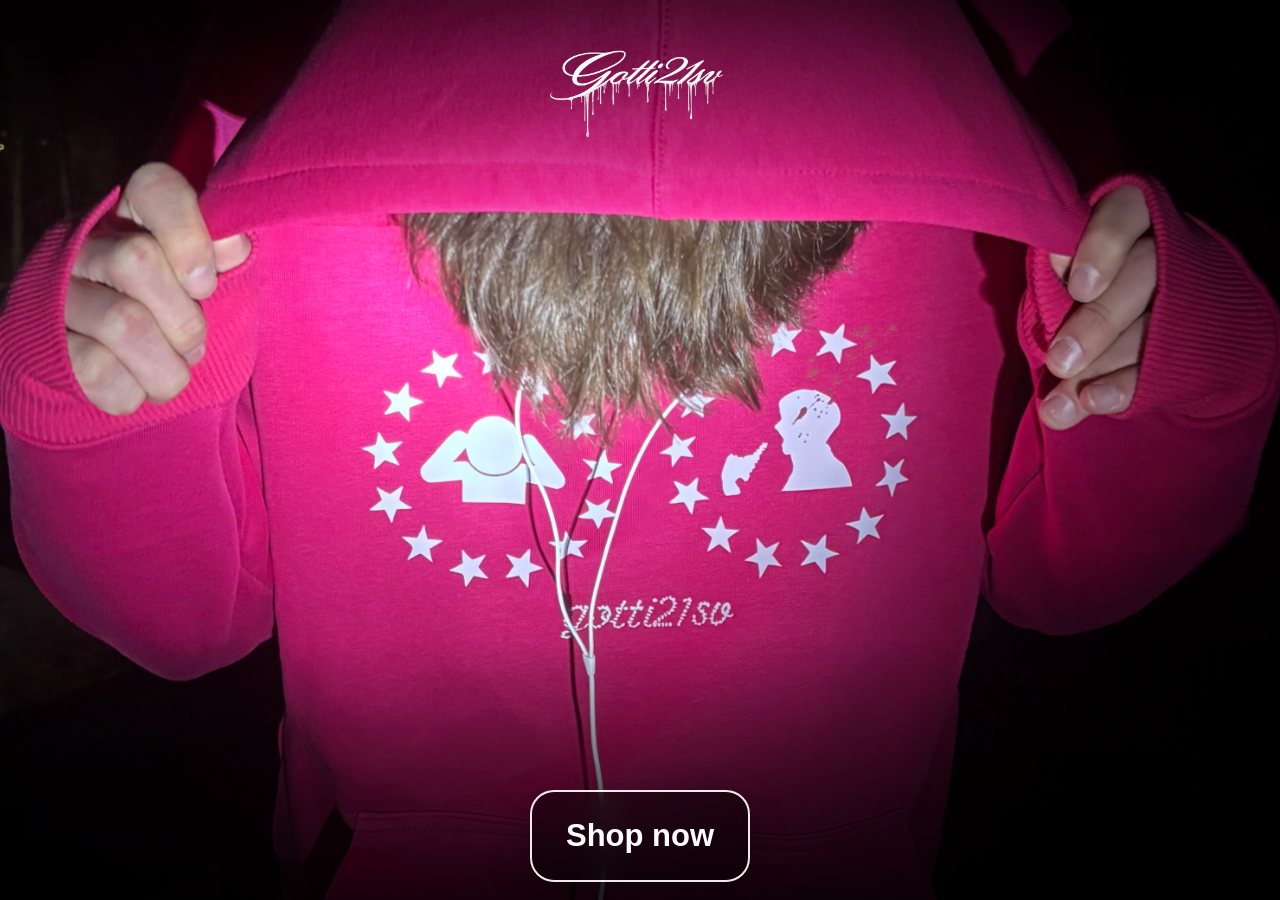
==== index.html @ 1d5244e6 "Update index.html" ====
<!DOCTYPE html>
<html lang="ru">

<head>
    
 <link href="https://fonts.googleapis.com/css2?family=Cormorant+Garamond:wght@400;500&display=swap" rel="stylesheet">   

<meta charset="UTF-8">

<meta name="google-site-verification" content="h2eAQtojz031r5czmpka7dTfxE-TvlVHqF0SwEqO4mU" />

<meta name="viewport" content="width=device-width, initial-scale=1.0">

<title>GOTTI21SV | Ukrainian Clothing Brand</title>

<link rel="stylesheet" href="style.css">
<link rel="stylesheet" href="loader.css">
<link rel="stylesheet" href="landing.css">
<link rel="icon" type="image/png" href="52917A0C-CBA4-4183-887A-F77A10ECA24C.png">
<link rel="apple-touch-icon" href="52917A0C-CBA4-4183-887A-F77A10ECA24C.png">

<meta name="keywords" content="GOTTI21SV, gotti21sv, Ukrainian clothing brand, streetwear, Ukraine, hoodie, t-shirt, shorts">

<meta name="author" content="GOTTI21SV">

<meta name="robots" content="index, follow">

<meta property="og:type" content="website">
<meta property="og:title" content="GOTTI21SV">
<meta property="og:description" content="Ukrainian Clothing Brand">
<meta property="og:url" content="https://gotti21sv.com/">
<meta property="og:image" content="https://gotti21sv.com/52917A0C-CBA4-4183-887A-F77A10ECA24C.png">

<meta name="twitter:card" content="summary_large_image">
<meta name="twitter:title" content="GOTTI21SV">
<meta name="twitter:description" content="Ukrainian Clothing Brand">
<meta name="twitter:image" content="https://gotti21sv.com/52917A0C-CBA4-4183-887A-F77A10ECA24C.png">

</head>

<body>

<div id="loader">

<img src="52917A0C-CBA4-4183-887A-F77A10ECA24C.png" alt="">

</div>

<main class="hero">

<div class="hero-image">

<img src="IMG_0364.jpeg" alt="">

</div>

<header class="hero-header">

<img
src="829D8DCD-0111-4726-A0E3-25DA0A9F7A3A.png"
class="hero-logo"
alt="GOTTI21SV">

</header>

<div class="hero-bottom">

<a href="shop.html" class="shop-now" id="shopNow">

<span>Shop now</span>

</a>

<div class="hero-socials">

<a href="https://instagram.com/gotti21sv" target="_blank">

<img
src="55A6A956-B1C3-458C-872C-DF0009CE2A52.png"
alt="Instagram">

</a>

<a href="https://t.me/gotti21sv" target="_blank">

<img
src="EF2EF8F2-366C-4B9A-9AF1-OEC807F62225.png"
alt="Telegram">

</a>

<a href="https://www.tiktok.com/@gotti21sv_" target="_blank">

<img
src="7C1AB6C1-D331-4D65-AA66-865B2B7915D3.png"
alt="TikTok">

</a>

</div>

</div>

</main>

<script src="landing.js"></script>

</body>

</html>
---- style.css ----
/* ---------------- RESET ---------------- */

*{
margin:0;
padding:0;
box-sizing:border-box;
}

html{
scroll-behavior:smooth;
}

body{

background:#ffffff;
color:#181818;
font-family:"Manrope",sans-serif;

-webkit-font-smoothing:antialiased;
-moz-osx-font-smoothing:grayscale;

overflow-x:hidden;

}


/* ---------------- HEADER ---------------- */

.header{

position:relative;

display:flex;
justify-content:center;
align-items:center;

padding:10px 20px 2px;

margin-bottom:-8px;

background:#fff;

}

.logo{

display:block;

height:auto;

user-select:none;

-webkit-user-drag:none;

}

/* ---------------- SHOP ---------------- */

.catalog{

max-width:1180px;

margin:auto;

padding:0 20px 70px;

display:grid;

grid-template-columns:repeat(2,1fr);

gap:28px 24px;

}

.product{

cursor:pointer;

transition:.35s ease;

}

.product:hover{

transform:translateY(-4px);

}

.product img{

width:100%;

aspect-ratio:1/1.18;

object-fit:contain;

display:block;

margin-bottom:16px;

transition:.35s ease;

}

.product:hover img{

transform:scale(1.03);

}

.product h2{

font-family:"Manrope",sans-serif;

font-size:18px;

font-weight:600;

letter-spacing:.8px;

text-transform:uppercase;

margin-bottom:8px;

color:#111;

}

.product p{

font-size:17px;

font-weight:300;

color:#666;

}

/* ---------------- MOBILE ---------------- */

@media(max-width:768px){

.logo{

width:165px;

}

.catalog{

padding:24px 16px 60px;

gap:24px 18px;

}

.product h2{

font-size:15px;

}

.product p{

font-size:15px;

}

}
/* ---------------- PRODUCT PAGE ---------------- */

.product-header{

position:fixed;

top:0;
left:0;

width:100%;
height:74px;

background:rgba(255,255,255,.92);

backdrop-filter:blur(12px);
-webkit-backdrop-filter:blur(12px);

z-index:1000;

}

.product-header .logo{

position:absolute;

top:8px;
right:16px;

width:95px;

height:auto;

margin:0;

left:auto;

transform:none;

display:block;

}

.back{

position:absolute;

left:18px;
top:50%;

transform:translateY(-50%);

font-size:34px;

font-weight:300;

transition:.25s;

color:#111 !important;
text-decoration:none !important;
-webkit-tap-highlight-color:transparent;

.back:visited{
color:#111 !important;
}

.back:hover{
color:#111 !important;
}

.back:active{
color:#111 !important;
}

}

.back:hover{

opacity:.45;

}

.product-page{

max-width:520px;

margin:auto;

padding:84px 22px 80px;

}

/* PHOTO */

.gallery{

display:flex;

justify-content:center;

margin-bottom:26px;

overflow:hidden;

}

#productImage{

width:100%;

max-width:360px;

height:38vh;

object-fit:contain;

margin:0 auto;

display:block;

opacity:0;

transition:opacity .35s ease;

}
#productImage:not([src]),
#productImage[src=""]{
opacity:0;
visibility:hidden;
}

#productImage:active{

transform:scale(.985);

}

/* TEXT */

#productName{

font-family:"Manrope",sans-serif;

font-size:31px;

font-weight:600;

letter-spacing:1px;

text-transform:uppercase;

color:#111;

margin-bottom:10px;

}

#productPrice{

font-size:22px;

font-weight:300;

color:#777;

margin-bottom:36px;

}

/* OPTIONS */

.options{

display:flex;

justify-content:space-between;

gap:26px;

margin-bottom:38px;

}

.option{

flex:1;

}

.label{

font-size:15px;

font-weight:500;

color:#8a8a8a;

margin-bottom:8px;

}

/* SIZE */

#sizeSelect{

width:100%;

height:46px;

padding:0 12px;

border:1px solid #ececec;

border-radius:12px;

background:#fff;

font-size:16px;

font-family:"Manrope",sans-serif;

outline:none;

}

/* QUANTITY */

.quantity{

width:100%;

height:46px;

display:flex;

align-items:center;

justify-content:space-between;

padding:0 14px;

border:1px solid #ececec;

border-radius:12px;

}

.quantity button{

border:none;

background:none;

font-size:22px;

font-weight:300;

cursor:pointer;

color:#444;

}

#count{

font-size:17px;

font-weight:500;

color:#222;

}

/* BUY */

.buy-wrap{

display:flex;

justify-content:center;

}

#buyButton{

width:72%;

height:50px;

border:none;

border-radius:14px;

background:#222;

color:#fff;

font-size:15px;

font-weight:600;

letter-spacing:2px;

cursor:pointer;

transition:.25s;

}

#buyButton:hover{

opacity:.9;

transform:translateY(-1px);

}
/* ---------------- FULLSCREEN VIEWER ---------------- */

.viewer{

position:fixed;

top:0;
left:0;

width:100%;
height:100%;

background:rgba(0,0,0,.96);

display:flex;

justify-content:center;
align-items:center;

opacity:0;
visibility:hidden;

transition:.35s;

z-index:9999;

}

.viewer.show{

opacity:1;
visibility:visible;

}

#viewerImage{

width:92vw;
height:92vh;

object-fit:contain;

user-select:none;

-webkit-user-drag:none;

}

/* ---------------- ANIMATIONS ---------------- */

#productImage{

animation:imageAppear .45s ease;

}

@keyframes imageAppear{

from{

opacity:0;

transform:translateY(12px) scale(.98);

}

to{

opacity:1;

transform:translateY(0) scale(1);

}

}

#productName,
#productPrice,
.options,
.buy-wrap{

animation:contentAppear .55s ease;

}

@keyframes contentAppear{

from{

opacity:0;

transform:translateY(18px);

}

to{

opacity:1;

transform:translateY(0);

}

}

#buyButton:active{

transform:scale(.97);

}

.quantity button:active{

transform:scale(.88);

}

.product img{

user-select:none;

-webkit-user-drag:none;

}

/* ---------------- MOBILE ---------------- */

@media(max-width:768px){

.product-page{

padding:86px 18px 70px;

}

.product-header{

padding:16px 18px;

}

.product-header .logo{

position:absolute;

top:8px;

right:18px;

left:auto;

margin:0;

width:95px;

height:auto;

}

.back{

font-size:30px;

left:18px;

}

#productImage{

max-width:330px;

height:40vh;

}

#productName{

font-size:26px;

}

#productPrice{

font-size:19px;

margin-bottom:28px;

}

.options{

gap:16px;

margin-bottom:28px;

}

#sizeSelect{

height:44px;

font-size:15px;

}

.quantity{

height:44px;

}

#buyButton{

width:72%;

height:48px;

font-size:14px;

letter-spacing:1.8px;

}

}

/* ---------------- PREMIUM DETAILS ---------------- */

::selection{

background:#111;

color:#fff;

}

button,
select{

font-family:"Manrope",sans-serif;

}

button{

outline:none;

}

select{

cursor:pointer;

}

body{

overflow-x:hidden;

}
@keyframes pageIn{

0%{
opacity:0;
transform:translateY(18px);
}

35%{
opacity:.45;
transform:translateY(10px);
}

70%{
opacity:.82;
transform:translateY(4px);
}

100%{
opacity:1;
transform:translateY(0);
}

}

body{

opacity:1;
transform:translateY(0);
transition:opacity .35s ease, transform .35s ease;

}
/* ==========================================
   PREMIUM PRODUCT APPEAR
========================================== */

.product{

opacity:0;

transform:translateY(22px) scale(.985);

transition:

opacity .9s ease,

transform .9s cubic-bezier(.22,.61,.36,1);

will-change:opacity,transform;

}

.product.show{

opacity:1;

transform:translateY(0) scale(1);

}
---- loader.css ----
#loader{

position:fixed;

top:0;
left:0;

width:100vw;
height:100vh;

background:#fff;

display:flex;
align-items:center;
justify-content:center;

z-index:99999;

overflow:hidden;

}

#loader.hide{

opacity:0;
visibility:hidden;
pointer-events:none;

}

#loader img{

width:170px;

opacity:0;

animation:introLogo 2.25s cubic-bezier(.22,.61,.36,1) forwards;

}

@keyframes introLogo{

0%{

opacity:0;
transform:scale(.72);

}

20%{

opacity:1;
transform:scale(.9);

}

55%{

transform:scale(1.08);

}

80%{

transform:scale(1);

opacity:1;

}

100%{

opacity:1;
transform:scale(1);

}
---- landing.css ----
/* =======================================
   RESET
======================================= */

*{

margin:0;

padding:0;

box-sizing:border-box;

}

html,
body{

width:100%;

height:100%;

overflow:hidden;

background:#000;

font-family:-apple-system,BlinkMacSystemFont,"Helvetica Neue",sans-serif;

}

/* =======================================
   HERO
======================================= */

.hero{

position:relative;

width:100%;

height:100vh;

overflow:hidden;

background:#000;

}

/* =======================================
   PHOTO
======================================= */

.hero-image{

position:absolute;

inset:0;

z-index:1;

}

.hero-image img{

width:100%;

height:100%;

object-fit:cover;

display:block;

}

/* =======================================
   DARK GRADIENT
======================================= */

.hero::before{

content:"";

position:absolute;

left:0;
top:0;

width:100%;
height:220px;

background:linear-gradient(

180deg,

rgba(0,0,0,.62),

rgba(0,0,0,0)

);

z-index:2;

}

.hero::after{

content:"";

position:absolute;

left:0;
bottom:0;

width:100%;
height:260px;

background:linear-gradient(

0deg,

rgba(0,0,0,.78),

rgba(0,0,0,0)

);

z-index:2;

}

/* =======================================
   LOGO
======================================= */

.hero-header{

position:absolute;

top:28px;

left:50%;

transform:translateX(-50%);

z-index:5;

}

.hero-logo{

width:235px;

display:block;

user-select:none;

-webkit-user-drag:none;

}

/* =======================================
   BOTTOM
======================================= */

.hero-bottom{

position:absolute;

left:0;

bottom:18px;

width:100%;

display:flex;

flex-direction:column;

align-items:center;

z-index:5;

}

/* =======================================
   BUTTON
======================================= */

.shop-now{

display:flex;

justify-content:center;

align-items:center;

width:220px;

height:92px;

border:2.5px solid rgba(255,255,255,.92);

border-radius:24px;

background:rgba(0,0,0,.42);

backdrop-filter:blur(12px);

-webkit-backdrop-filter:blur(12px);

color:#fff;

text-decoration:none;

font-size:31px;

font-weight:800;

font-family:Impact,Haettenschweiler,"Arial Narrow Bold",sans-serif;

transition:.3s;

box-shadow:

0 12px 35px rgba(0,0,0,.35);

opacity:0;

transform:translateY(24px);

}

.shop-now:hover{

transform:translateY(-2px);

}

.shop-now:active{

transform:scale(.96);

}

/* =======================================
   SOCIALS
======================================= */

.hero-socials{

position:absolute;

top:34px;

left:24px;

display:flex;

flex-direction:column;

gap:24px;

margin:0;

z-index:20;

}

.hero-socials a{

color:#fff;

text-decoration:none;

transition:.25s;

}

.hero-socials a:active{

transform:scale(.88);

}

.hero-socials svg{

width:34px;

height:34px;

display:block;

filter:

drop-shadow(0 0 2px rgba(255,255,255,.45));

}

/* =======================================
   MOBILE
======================================= */

@media(max-width:768px){

.hero-logo{

width:210px;

}

.shop-now{

width:192px;

height:82px;

font-size:29px;

}

.hero-socials{

gap:30px;

}

}
.shop-now.pressed{

transform:scale(.95);

filter:brightness(.96);

}

.hero-image img{

transition:transform .35s linear;

will-change:transform;

}

.hero-logo{

will-change:transform,opacity;

}

.hero-socials a{

will-change:transform,opacity;

}
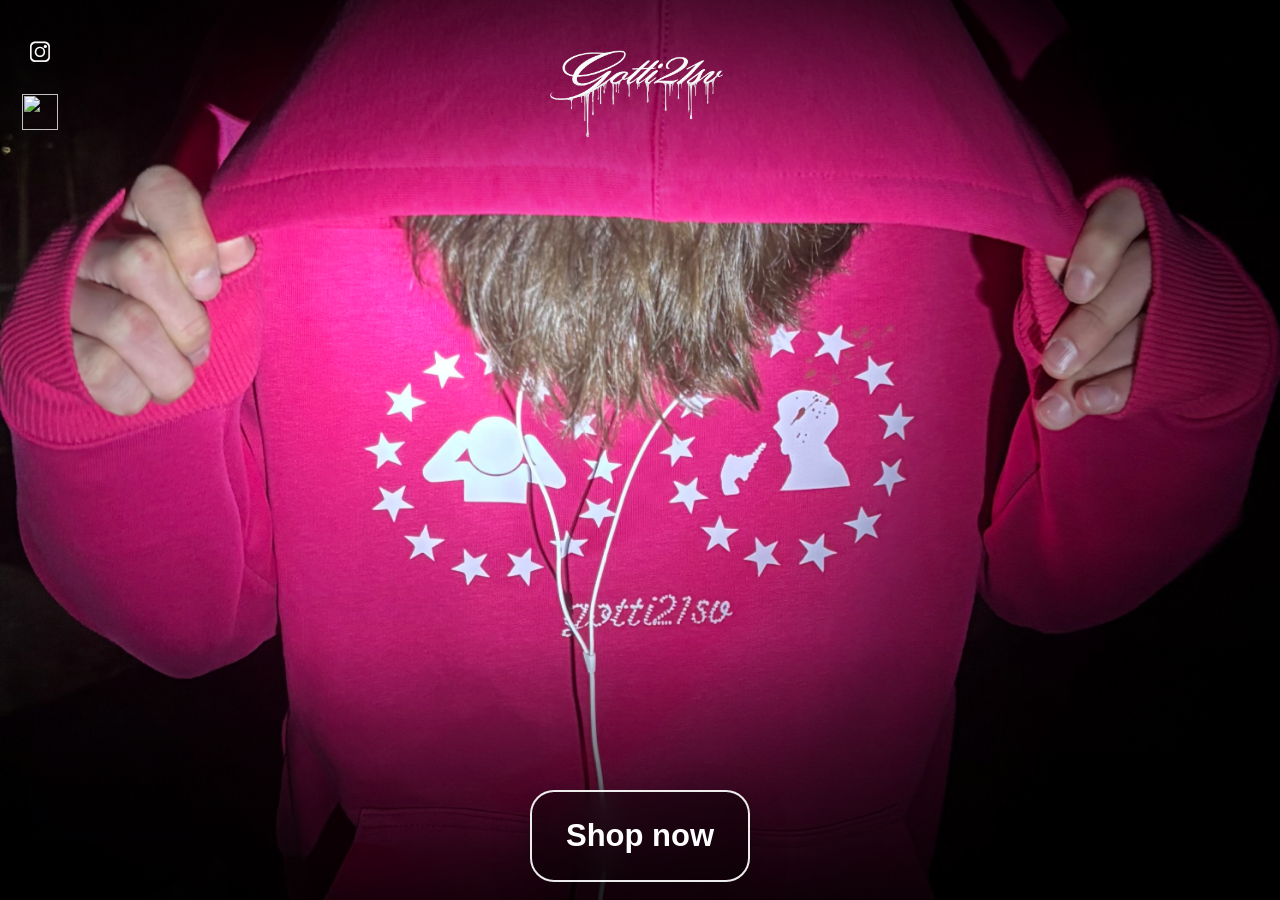
==== commit d368affd: "Update index.html" ====
--- a/index.html
+++ b/index.html
@@ -71,33 +71,21 @@
 
 </a>
 
+</div>
+
 <div class="hero-socials">
 
 <a href="https://instagram.com/gotti21sv" target="_blank">
-
-<img
-src="55A6A956-B1C3-458C-872C-DF0009CE2A52.png"
-alt="Instagram">
-
+<img src="55A6A956-B1C3-458C-872C-DF0009CE2A52.png" alt="">
 </a>
 
 <a href="https://t.me/gotti21sv" target="_blank">
-
-<img
-src="EF2EF8F2-366C-4B9A-9AF1-OEC807F62225.png"
-alt="Telegram">
-
+<img src="EF2EF8F2-366C-4B9A-9AF1-OEC807F62225.png" alt="">
 </a>
 
 <a href="https://www.tiktok.com/@gotti21sv_" target="_blank">
-
-<img
-src="7C1AB6C1-D331-4D65-AA66-865B2B7915D3.png"
-alt="TikTok">
-
+<img src="7C1AB6C1-D331-4D65-AA66-865B2B7915D3.png" alt="">
 </a>
-
-</div>
 
 </div>
 
--- a/landing.css
+++ b/landing.css
@@ -251,7 +251,7 @@
 
 top:34px;
 
-left:24px;
+left:22px;
 
 display:flex;
 
@@ -281,17 +281,27 @@
 
 }
 
-.hero-socials svg{
-
-width:34px;
-
-height:34px;
+.hero-socials img{
+
+width:36px;
+
+height:36px;
 
 display:block;
 
-filter:
-
-drop-shadow(0 0 2px rgba(255,255,255,.45));
+object-fit:contain;
+
+transition:.25s ease;
+
+-webkit-user-drag:none;
+
+user-select:none;
+
+}
+
+.hero-socials a:active img{
+
+transform:scale(.9);
 
 }
 
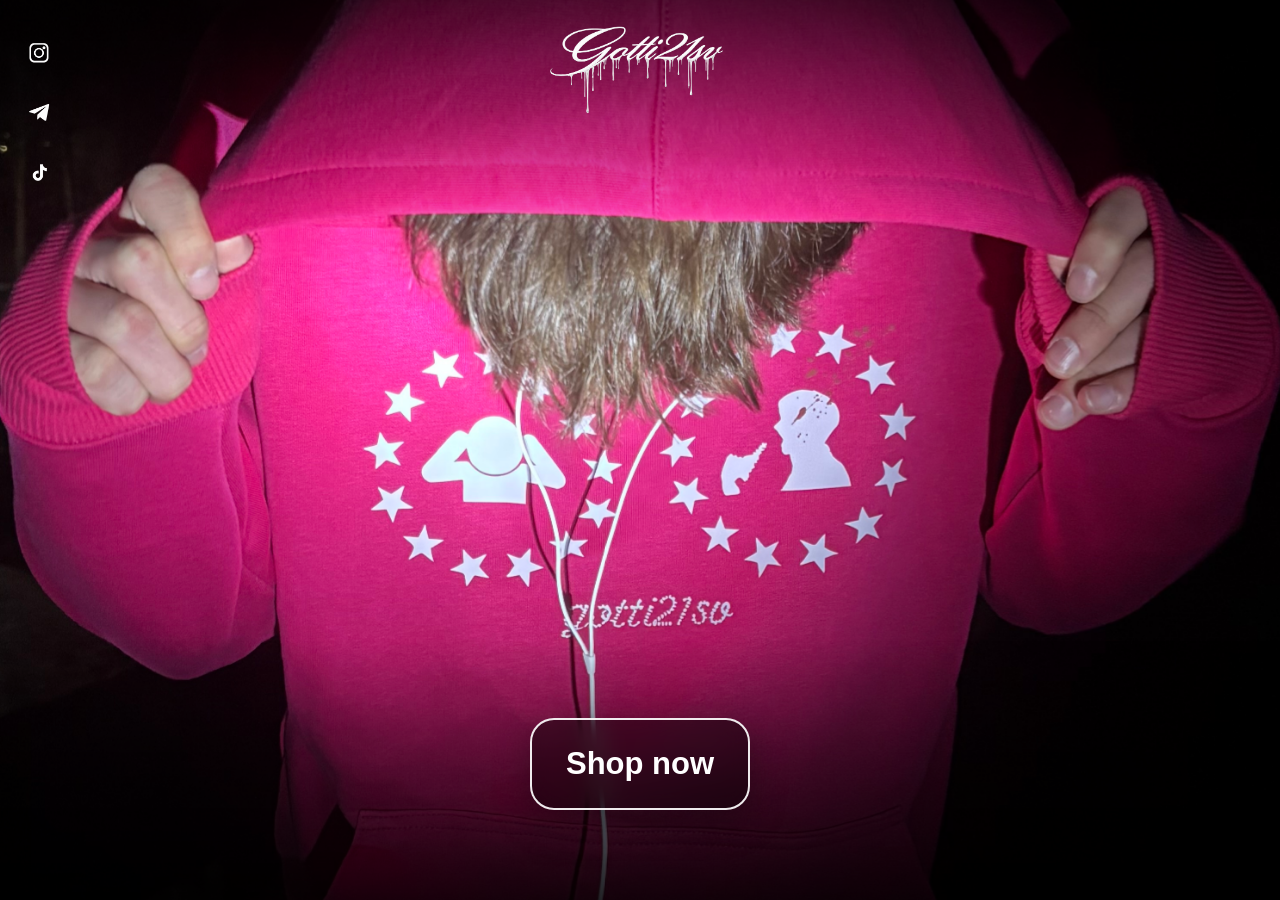
==== commit 4580a331: "Update index.html" ====
--- a/index.html
+++ b/index.html
@@ -80,7 +80,7 @@
 </a>
 
 <a href="https://t.me/gotti21sv" target="_blank">
-<img src="EF2EF8F2-366C-4B9A-9AF1-OEC807F62225.png" alt="">
+<img src="EF2EF8F2-366C-4B9A-9AF1-0EC807F62225.png" alt="">
 </a>
 
 <a href="https://www.tiktok.com/@gotti21sv_" target="_blank">
--- a/landing.css
+++ b/landing.css
@@ -135,229 +135,233 @@
 
 position:absolute;
 
-top:28px;
+top:4px;
 
 left:50%;
 
 transform:translateX(-50%);
 
+z-index:30;
+
+}
+
+.hero-logo{
+
+width:235px;
+
+display:block;
+
+user-select:none;
+
+-webkit-user-drag:none;
+
+}
+
+/* =======================================
+   BOTTOM
+======================================= */
+
+.hero-bottom{
+
+position:absolute;
+
+left:0;
+
+bottom:90px;
+
+width:100%;
+
+display:flex;
+
+flex-direction:column;
+
+align-items:center;
+
 z-index:5;
 
 }
 
+/* =======================================
+   BUTTON
+======================================= */
+
+.shop-now{
+
+display:flex;
+
+justify-content:center;
+
+align-items:center;
+
+width:220px;
+
+height:92px;
+
+border:2.5px solid rgba(255,255,255,.92);
+
+border-radius:24px;
+
+background:rgba(0,0,0,.42);
+
+backdrop-filter:blur(12px);
+
+-webkit-backdrop-filter:blur(12px);
+
+color:#fff;
+
+text-decoration:none;
+
+font-size:31px;
+
+font-weight:800;
+
+font-family:Impact,Haettenschweiler,"Arial Narrow Bold",sans-serif;
+
+transition:.3s;
+
+box-shadow:
+
+0 12px 35px rgba(0,0,0,.35);
+
+opacity:0;
+
+transform:translateY(24px);
+
+}
+
+.shop-now:hover{
+
+transform:translateY(-2px);
+
+}
+
+.shop-now:active{
+
+transform:scale(.96);
+
+}
+
+/* =======================================
+   SOCIALS
+======================================= */
+
+.hero-socials{
+
+position:absolute;
+
+top:36px;
+
+left:22px;
+
+display:flex;
+
+flex-direction:column;
+
+gap:26px;
+
+z-index:30;
+
+}
+
+.hero-socials a{
+
+color:#fff;
+
+text-decoration:none;
+
+transition:.25s;
+
+}
+
+.hero-socials a:active{
+
+transform:scale(.88);
+
+}
+
+.hero-socials img{
+
+width:34px;
+
+height:34px;
+
+display:block;
+
+object-fit:contain;
+
+-webkit-user-drag:none;
+
+user-select:none;
+
+transition:.25s ease;
+
+}
+
+.hero-socials a:active img{
+
+transform:scale(.88);
+
+}
+
+.hero-socials a:active img{
+
+transform:scale(.9);
+
+}
+
+/* =======================================
+   MOBILE
+======================================= */
+
+@media(max-width:768px){
+
 .hero-logo{
 
-width:235px;
-
-display:block;
-
-user-select:none;
-
--webkit-user-drag:none;
-
-}
-
-/* =======================================
-   BOTTOM
-======================================= */
-
-.hero-bottom{
-
-position:absolute;
-
-left:0;
-
-bottom:18px;
-
-width:100%;
-
-display:flex;
-
-flex-direction:column;
-
-align-items:center;
-
-z-index:5;
-
-}
-
-/* =======================================
-   BUTTON
-======================================= */
+width:210px;
+
+}
 
 .shop-now{
 
-display:flex;
-
-justify-content:center;
-
-align-items:center;
-
-width:220px;
-
-height:92px;
-
-border:2.5px solid rgba(255,255,255,.92);
-
-border-radius:24px;
-
-background:rgba(0,0,0,.42);
-
-backdrop-filter:blur(12px);
-
--webkit-backdrop-filter:blur(12px);
-
-color:#fff;
-
-text-decoration:none;
-
-font-size:31px;
-
-font-weight:800;
-
-font-family:Impact,Haettenschweiler,"Arial Narrow Bold",sans-serif;
-
-transition:.3s;
-
-box-shadow:
-
-0 12px 35px rgba(0,0,0,.35);
-
-opacity:0;
-
-transform:translateY(24px);
-
-}
-
-.shop-now:hover{
-
-transform:translateY(-2px);
-
-}
-
-.shop-now:active{
-
-transform:scale(.96);
-
-}
-
-/* =======================================
-   SOCIALS
-======================================= */
+width:192px;
+
+height:82px;
+
+font-size:29px;
+
+}
 
 .hero-socials{
 
-position:absolute;
-
-top:34px;
-
-left:22px;
-
-display:flex;
-
-flex-direction:column;
-
-gap:24px;
-
-margin:0;
-
-z-index:20;
+gap:30px;
+
+}
+
+}
+.shop-now.pressed{
+
+transform:scale(.95);
+
+filter:brightness(.96);
+
+}
+
+.hero-image img{
+
+transition:transform .35s linear;
+
+will-change:transform;
+
+}
+
+.hero-logo{
+
+will-change:transform,opacity;
 
 }
 
 .hero-socials a{
 
-color:#fff;
-
-text-decoration:none;
-
-transition:.25s;
-
-}
-
-.hero-socials a:active{
-
-transform:scale(.88);
-
-}
-
-.hero-socials img{
-
-width:36px;
-
-height:36px;
-
-display:block;
-
-object-fit:contain;
-
-transition:.25s ease;
-
--webkit-user-drag:none;
-
-user-select:none;
-
-}
-
-.hero-socials a:active img{
-
-transform:scale(.9);
-
-}
-
-/* =======================================
-   MOBILE
-======================================= */
-
-@media(max-width:768px){
-
-.hero-logo{
-
-width:210px;
-
-}
-
-.shop-now{
-
-width:192px;
-
-height:82px;
-
-font-size:29px;
-
-}
-
-.hero-socials{
-
-gap:30px;
-
-}
-
-}
-.shop-now.pressed{
-
-transform:scale(.95);
-
-filter:brightness(.96);
-
-}
-
-.hero-image img{
-
-transition:transform .35s linear;
-
-will-change:transform;
-
-}
-
-.hero-logo{
-
 will-change:transform,opacity;
 
-}
-
-.hero-socials a{
-
-will-change:transform,opacity;
-
 }
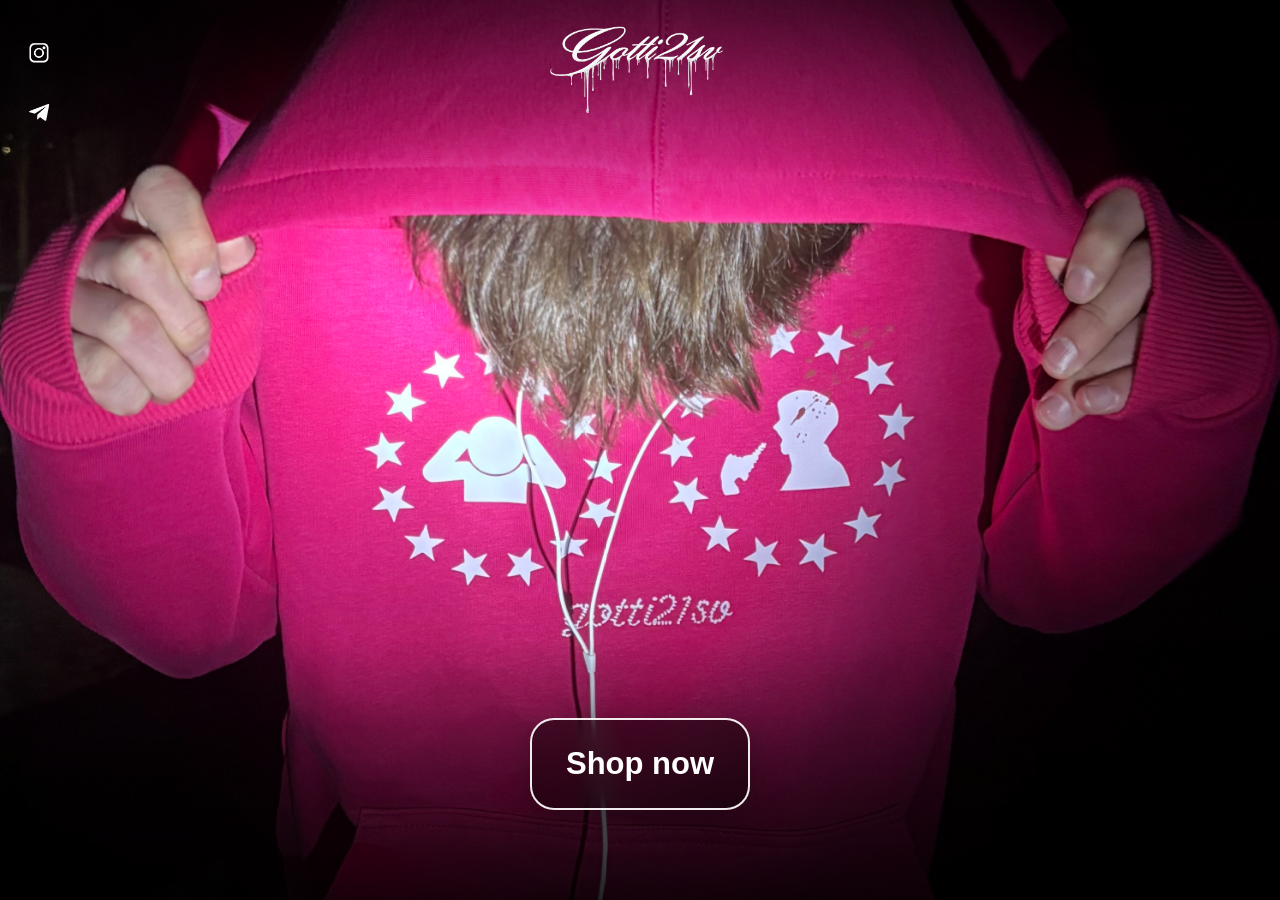
==== commit 12219a7e: "Update index.html" ====
--- a/index.html
+++ b/index.html
@@ -79,7 +79,7 @@
 <img src="55A6A956-B1C3-458C-872C-DF0009CE2A52.png" alt="">
 </a>
 
-<a href="https://t.me/gotti21sv" target="_blank">
+<a href="tg://resolve?domain=gotti21sv">
 <img src="EF2EF8F2-366C-4B9A-9AF1-0EC807F62225.png" alt="">
 </a>
 
--- a/landing.css
+++ b/landing.css
@@ -87,6 +87,8 @@
 width:100%;
 height:220px;
 
+pointer-events:none;
+
 background:linear-gradient(
 
 180deg,
@@ -113,6 +115,8 @@
 width:100%;
 height:260px;
 
+pointer-events:none;
+
 background:linear-gradient(
 
 0deg,
@@ -259,7 +263,7 @@
 
 gap:26px;
 
-z-index:30;
+z-index:9999;
 
 }
 
@@ -299,12 +303,6 @@
 
 .hero-socials a:active img{
 
-transform:scale(.88);
-
-}
-
-.hero-socials a:active img{
-
 transform:scale(.9);
 
 }
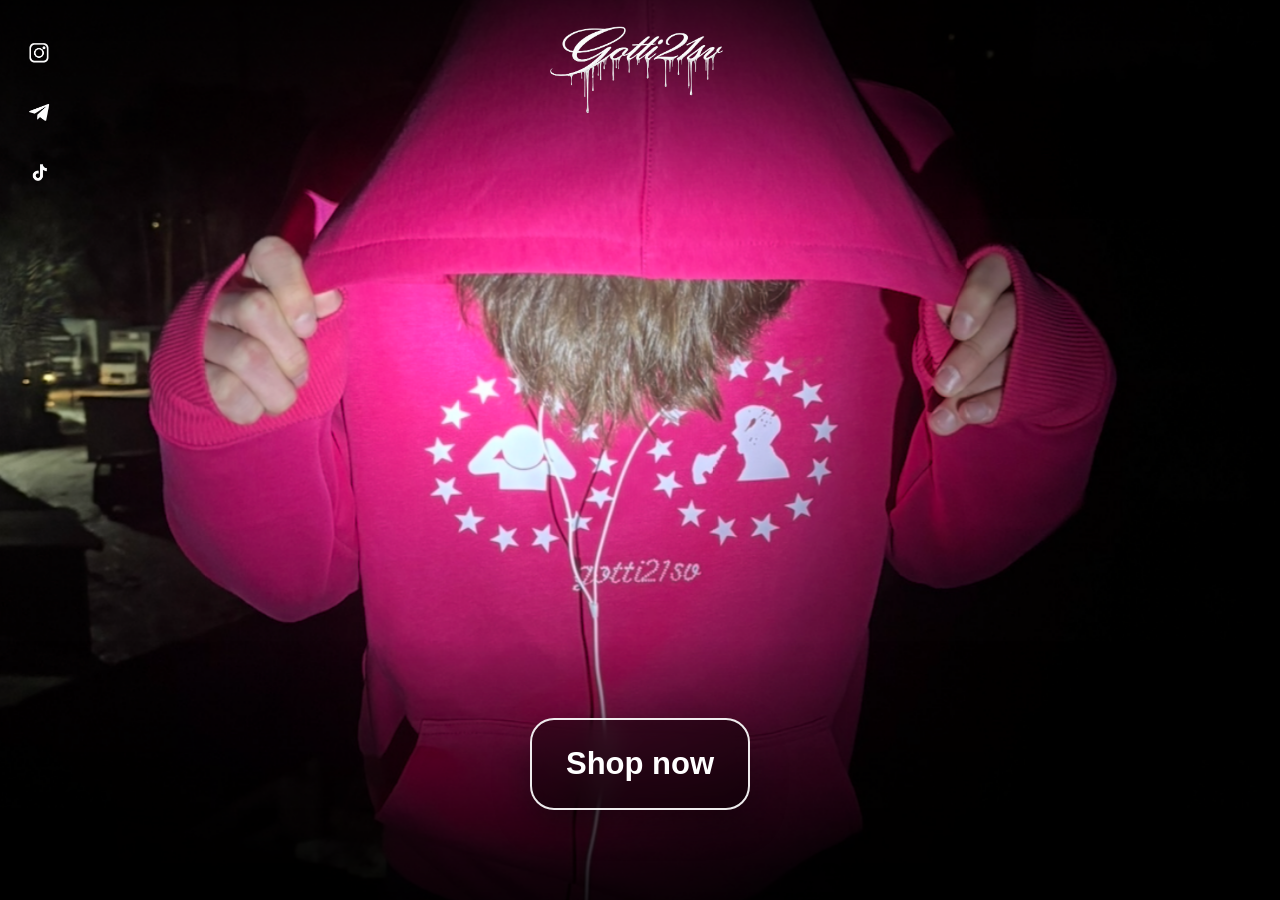
==== commit 4ba72e02: "Update index.html" ====
--- a/index.html
+++ b/index.html
@@ -50,7 +50,7 @@
 
 <div class="hero-image">
 
-<img src="IMG_0364.jpeg" alt="">
+<img src="IMG_3452.png" alt="">
 
 </div>
 
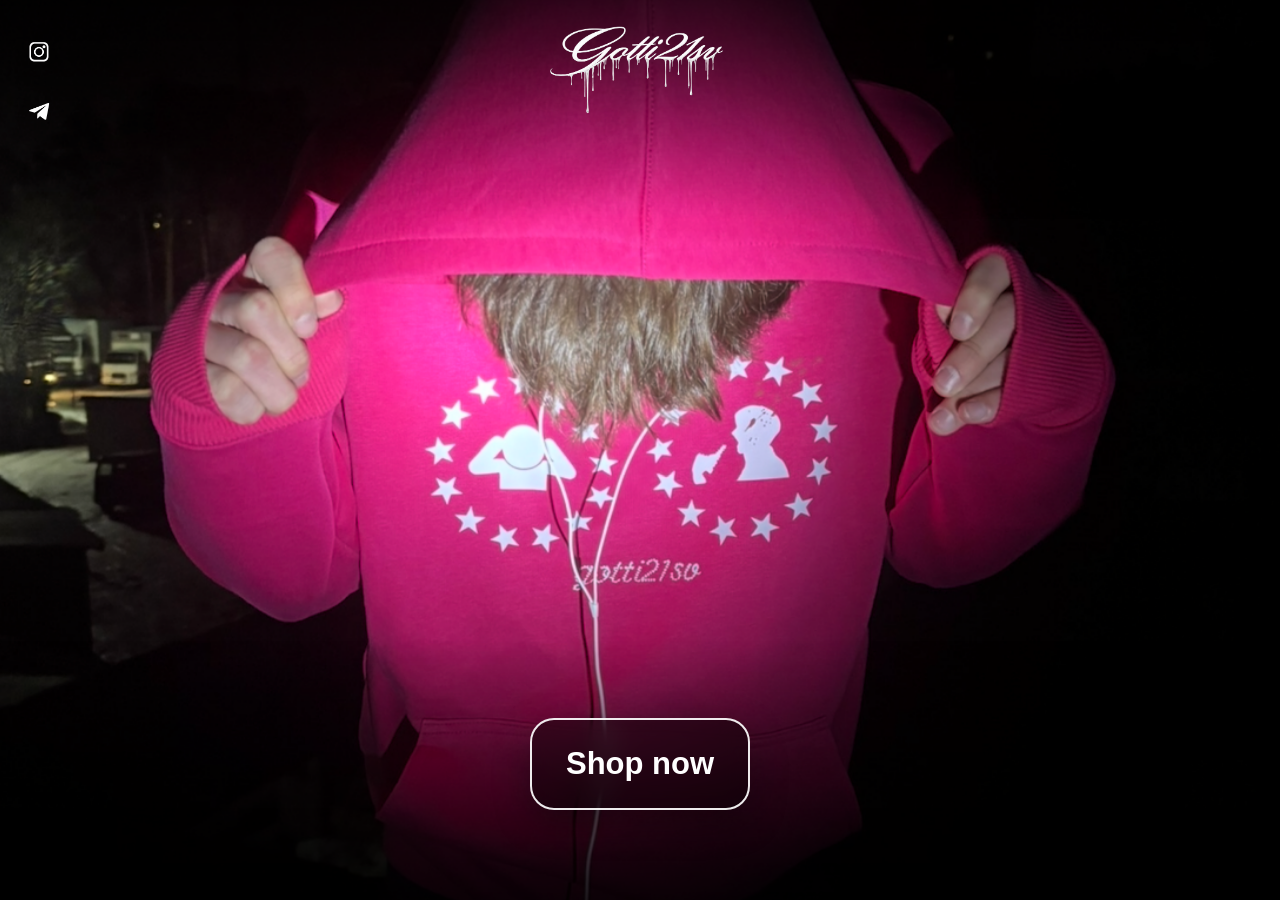
==== commit fbb7eb7b: "Update index.html" ====
--- a/index.html
+++ b/index.html
@@ -83,7 +83,7 @@
 <img src="EF2EF8F2-366C-4B9A-9AF1-0EC807F62225.png" alt="">
 </a>
 
-<a href="https://www.tiktok.com/@gotti21sv_" target="_blank">
+<a href="https://www.tiktok.com/@gotti21svv" target="_blank" aria-label="TikTok">
 <img src="7C1AB6C1-D331-4D65-AA66-865B2B7915D3.png" alt="">
 </a>
 
--- a/style.css
+++ b/style.css
@@ -27,31 +27,31 @@
 /* ---------------- HEADER ---------------- */
 
 .header{
-
-position:relative;
-
 display:flex;
 justify-content:center;
 align-items:center;
 
-padding:10px 20px 2px;
-
-margin-bottom:-8px;
+position:relative;
+
+padding:8px 16px 0;
+
+height:auto;
+
+margin-bottom:-38px;
 
 background:#fff;
-
 }
 
 .logo{
-
 display:block;
 
+width:130px;
 height:auto;
 
+margin:0 auto;
+
 user-select:none;
-
 -webkit-user-drag:none;
-
 }
 
 /* ---------------- SHOP ---------------- */
@@ -62,7 +62,7 @@
 
 margin:auto;
 
-padding:0 20px 70px;
+padding:0 20px 40px;
 
 display:grid;
 
@@ -134,6 +134,10 @@
 
 color:#666;
 
+transition:
+opacity .22s ease,
+transform .22s ease;
+
 }
 
 /* ---------------- MOBILE ---------------- */
@@ -142,13 +146,14 @@
 
 .logo{
 
-width:165px;
+width:120px;
+margin:0;
 
 }
 
 .catalog{
 
-padding:24px 16px 60px;
+padding:6px 16px 60px;
 
 gap:24px 18px;
 
@@ -798,4 +803,627 @@
 
 transform:translateY(0) scale(1);
 
+}
+/* =========================================
+   VIEW SWITCH
+========================================= */
+
+.view-switch{
+
+display:flex;
+justify-content:flex-end;
+align-items:center;
+
+padding:0 16px;
+
+margin-top:0;
+margin-bottom:-18px;
+
+transform:translateY(-34px);
+
+position:relative;
+z-index:50;
+
+}
+
+.currency-switch{
+
+margin-right:auto;
+
+position:relative;
+
+z-index:9999;
+
+}
+
+.view-btn{
+
+width:38px;
+
+height:38px;
+
+display:flex;
+
+align-items:center;
+
+justify-content:center;
+
+background:none;
+
+border:none;
+
+cursor:pointer;
+
+color:#222;
+
+border-radius:8px;
+
+transition:.28s ease;
+
+}
+
+.view-btn svg{
+
+width:22px;
+
+height:22px;
+
+display:block;
+
+}
+
+.view-btn:hover{
+
+opacity:.65;
+
+}
+
+.view-btn.active{
+
+background:#f3f3f3;
+
+}
+
+.view-btn:active{
+
+transform:scale(.92);
+
+}
+
+@media(max-width:768px){
+
+.view-btn{
+
+width:34px;
+
+height:34px;
+
+}
+
+.view-btn svg{
+
+width:20px;
+
+height:20px;
+
+}
+
+}
+/* =========================================
+   GRID MODES
+========================================= */
+
+.catalog{
+
+transition:.45s ease;
+
+}
+
+/* ---------- 1 товар ---------- */
+
+.catalog.view-1{
+
+grid-template-columns:1fr;
+
+}
+
+/* ---------- 4 товара ---------- */
+
+.catalog.view-4{
+
+grid-template-columns:repeat(2,1fr);
+
+}
+
+/* ---------- 12 ---------- */
+
+.catalog.view-12{
+
+grid-template-columns:repeat(3,1fr);
+
+gap:16px;
+
+}
+
+.catalog.view-12 .product img{
+
+margin-bottom:8px;
+
+}
+
+.catalog.view-12 .product h2{
+
+font-size:12px;
+
+line-height:1.2;
+
+margin-bottom:3px;
+
+}
+
+.catalog.view-12 .product p{
+
+font-size:12px;
+
+}
+
+/* ---------- MOBILE ---------- */
+
+@media(max-width:768px){
+
+.catalog.view-1{
+
+grid-template-columns:1fr;
+
+}
+
+.catalog.view-4{
+
+grid-template-columns:repeat(2,1fr);
+
+}
+
+.catalog.view-12{
+
+grid-template-columns:repeat(3,1fr);
+
+gap:12px;
+
+}
+
+}
+/* =========================================
+   PREMIUM GRID ANIMATION
+========================================= */
+
+.catalog{
+
+transition:
+grid-template-columns .55s cubic-bezier(.22,.61,.36,1),
+gap .55s cubic-bezier(.22,.61,.36,1);
+
+}
+
+.product{
+
+transition:
+
+transform .55s cubic-bezier(.22,.61,.36,1),
+
+opacity .45s ease,
+
+filter .45s ease,
+
+width .55s cubic-bezier(.22,.61,.36,1);
+
+will-change:transform;
+
+}
+
+.catalog.switching .product{
+
+opacity:.55;
+
+transform:scale(.94);
+
+filter:blur(.8px);
+
+}
+/* =========================================
+   PREMIUM PRODUCT RESIZE
+========================================= */
+
+.product img{
+
+transition:
+
+transform .65s cubic-bezier(.22,.61,.36,1),
+
+width .65s cubic-bezier(.22,.61,.36,1),
+
+margin .65s cubic-bezier(.22,.61,.36,1),
+
+opacity .4s ease;
+
+}
+
+.product h2{
+
+transition:
+
+font-size .55s cubic-bezier(.22,.61,.36,1),
+
+letter-spacing .55s cubic-bezier(.22,.61,.36,1),
+
+margin .55s cubic-bezier(.22,.61,.36,1),
+
+opacity .4s ease;
+
+}
+
+.product p{
+
+transition:
+
+font-size .55s cubic-bezier(.22,.61,.36,1),
+
+opacity .4s ease;
+
+}
+
+/* =========================================
+   1 COLUMN
+========================================= */
+
+.catalog.view-1 .product img{
+
+max-width:100%;
+
+}
+
+.catalog.view-1 .product h2{
+
+font-size:20px;
+
+letter-spacing:.7px;
+
+margin-top:8px;
+
+}
+
+.catalog.view-1 .product p{
+
+font-size:18px;
+
+}
+
+/* =========================================
+   4 GRID
+========================================= */
+
+.catalog.view-4 .product img{
+
+max-width:100%;
+
+}
+
+.catalog.view-4 .product h2{
+
+font-size:15px;
+
+}
+
+.catalog.view-4 .product p{
+
+font-size:15px;
+
+}
+
+/* =========================================
+   12 GRID
+========================================= */
+
+.catalog.view-12 .product{
+
+padding:0;
+
+}
+
+.catalog.view-12 .product img{
+
+max-width:100%;
+
+margin-bottom:6px;
+
+}
+
+.catalog.view-12 .product h2{
+
+font-size:11px;
+
+letter-spacing:.35px;
+
+margin-bottom:2px;
+
+line-height:1.25;
+
+}
+
+.catalog.view-12 .product p{
+
+font-size:11px;
+
+opacity:.78;
+
+}
+/* ==========================
+   CURRENCY
+========================== */
+
+.currency-switch{
+
+position:relative;
+
+display:flex;
+
+align-items:center;
+
+margin-right:auto;
+
+}
+
+#currencyButton{
+
+display:flex;
+align-items:center;
+gap:8px;
+
+background:transparent;
+
+border:none;
+
+outline:none;
+
+padding:0;
+
+margin:0;
+
+font-family:"Inter",sans-serif;
+
+font-size:17px;
+
+font-weight:400;
+
+letter-spacing:.3px;
+
+color:#111;
+
+cursor:pointer;
+
+-webkit-appearance:none;
+appearance:none;
+
+box-shadow:none;
+
+}
+
+#currencyButton:active{
+
+transform:scale(.96);
+
+}
+
+.arrow{
+
+font-size:11px;
+
+margin-left:3px;
+
+color:#111;
+
+transition:.25s;
+
+}
+
+.currency-menu{
+
+position:absolute;
+
+top:34px;
+
+left:0;
+
+min-width:170px;
+
+background:#fff;
+
+border-radius:12px;
+
+box-shadow:0 10px 25px rgba(0,0,0,.08);
+
+overflow:hidden;
+
+opacity:0;
+
+visibility:hidden;
+
+transform:translateY(-8px);
+
+transition:.22s ease;
+
+z-index:999;
+
+}
+
+.currency-menu.show{
+
+opacity:1;
+
+visibility:visible;
+
+transform:translateY(0);
+
+}
+
+.currency-option{
+
+padding:12px 16px;
+
+font-family:"Manrope",sans-serif;
+
+font-size:15px;
+
+font-weight:400;
+
+color:#111;
+
+cursor:pointer;
+
+transition:.18s;
+
+}
+
+.currency-option:hover{
+
+background:#f6f6f6;
+
+}
+
+.currency-menu.show{
+
+display:block;
+
+}
+
+.currency-option{
+
+padding:13px 16px;
+
+cursor:pointer;
+
+font-size:14px;
+
+font-weight:500;
+
+transition:.2s;
+
+}
+
+.currency-option:hover{
+
+background:#f7f7f7;
+
+}
+.product{
+    position:relative;
+}
+
+.sale-tag{
+    position:absolute;
+    left:0;
+    bottom:82px;
+
+    background:#b51d1d;
+
+    color:white;
+
+    padding:8px 18px;
+
+    font-size:18px;
+
+    font-weight:400;
+
+    z-index:10;
+}
+
+.sale-tag{
+
+position:absolute;
+
+left:0;
+bottom:92px;
+
+background:#a31919;
+color:#fff;
+
+padding:4px 10px;
+
+font-size:11px;
+font-weight:500;
+letter-spacing:.3px;
+
+z-index:1;
+
+pointer-events:none;
+
+}
+
+.product{
+
+position:relative;
+
+}
+
+.product p{
+
+display:flex;
+align-items:center;
+gap:6px;
+flex-wrap:nowrap;
+
+}
+
+.price{
+    display:flex;
+    flex-direction:column;
+    align-items:flex-start;
+    gap:2px;
+}
+
+.new-price{
+
+font-weight:500;
+
+color:#c92a2a;
+
+}
+
+.old-price{
+    font-size:14px;
+    color:#8a8a8a;
+    text-decoration:line-through;
+}
+.back-btn{
+position:absolute;
+
+left:16px;
+top:50%;
+
+transform:translateY(-50%);
+
+width:30px;
+height:30px;
+
+display:flex;
+align-items:center;
+justify-content:center;
+
+text-decoration:none;
+color:#111;
+}
+
+.back-btn svg{
+width:24px;
+height:24px;
+
+stroke:currentColor;
+stroke-width:1.5;
+stroke-linecap:round;
+stroke-linejoin:round;
+fill:none;
+transition:.25s;
+}
+
+.back-btn:hover svg{
+opacity:.55;
 }
--- a/loader.css
+++ b/loader.css
@@ -1,76 +1,36 @@
 #loader{
 
 position:fixed;
+inset:0;
 
-top:0;
-left:0;
+backdrop-filter:blur(22px);
+-webkit-backdrop-filter:blur(22px);
 
-width:100vw;
-height:100vh;
-
-background:#fff;
-
-display:flex;
-align-items:center;
-justify-content:center;
+pointer-events:none;
 
 z-index:99999;
 
-overflow:hidden;
+opacity:1;
+
+transition:
+backdrop-filter 1.8s cubic-bezier(.22,.61,.36,1),
+-webkit-backdrop-filter 1.8s cubic-bezier(.22,.61,.36,1),
+opacity 1.8s cubic-bezier(.22,.61,.36,1);
+
+}
+
+#loader img{
+
+display:none;
 
 }
 
 #loader.hide{
 
-opacity:0;
-visibility:hidden;
-pointer-events:none;
+backdrop-filter:blur(0);
 
-}
-
-#loader img{
-
-width:170px;
+-webkit-backdrop-filter:blur(0);
 
 opacity:0;
 
-animation:introLogo 2.25s cubic-bezier(.22,.61,.36,1) forwards;
-
-}
-
-@keyframes introLogo{
-
-0%{
-
-opacity:0;
-transform:scale(.72);
-
-}
-
-20%{
-
-opacity:1;
-transform:scale(.9);
-
-}
-
-55%{
-
-transform:scale(1.08);
-
-}
-
-80%{
-
-transform:scale(1);
-
-opacity:1;
-
-}
-
-100%{
-
-opacity:1;
-transform:scale(1);
-
 }
--- a/landing.css
+++ b/landing.css
@@ -253,7 +253,7 @@
 
 position:absolute;
 
-top:36px;
+top:35px;
 
 left:22px;
 
@@ -362,4 +362,40 @@
 
 will-change:transform,opacity;
 
+}
+/* TikTok */
+
+.hero-socials a:last-child img{
+
+width:45px;
+
+height:45px;
+
+transform:translateX(-8px);
+
+}
+.hero{
+
+animation:heroReveal 2.2s cubic-bezier(.22,.61,.36,1);
+
+}
+
+@keyframes heroReveal{
+
+0%{
+
+transform:scale(1.035);
+
+opacity:.92;
+
+}
+
+100%{
+
+transform:scale(1);
+
+opacity:1;
+
+}
+
 }
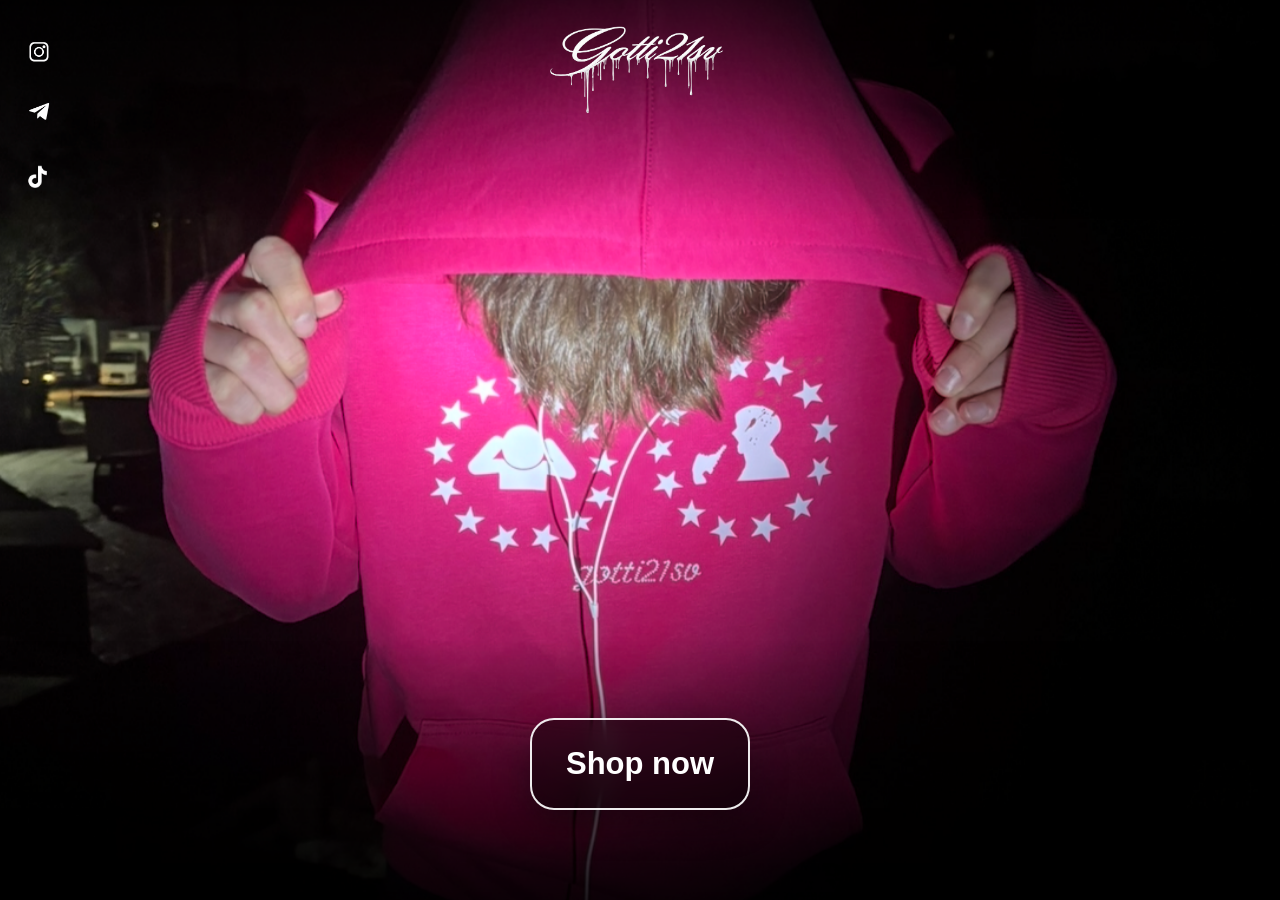
==== commit d6bf99a8: "Update index.html" ====
--- a/index.html
+++ b/index.html
@@ -79,7 +79,7 @@
 <img src="55A6A956-B1C3-458C-872C-DF0009CE2A52.png" alt="">
 </a>
 
-<a href="tg://resolve?domain=gotti21sv">
+<a href="https://t.me/+LqWyzPC7Xio4NTRi" target="_blank">
 <img src="EF2EF8F2-366C-4B9A-9AF1-0EC807F62225.png" alt="">
 </a>
 
--- a/style.css
+++ b/style.css
@@ -45,7 +45,7 @@
 .logo{
 display:block;
 
-width:130px;
+width:156px;
 height:auto;
 
 margin:0 auto;
@@ -146,7 +146,7 @@
 
 .logo{
 
-width:120px;
+width:144px;
 margin:0;
 
 }
@@ -819,7 +819,7 @@
 margin-top:0;
 margin-bottom:-18px;
 
-transform:translateY(-34px);
+transform:translateY(-44px);
 
 position:relative;
 z-index:50;
@@ -1375,41 +1375,41 @@
 
 .price{
     display:flex;
-    flex-direction:column;
-    align-items:flex-start;
-    gap:2px;
+    flex-direction:row;
+    align-items:center;
+    gap:10px;
+    flex-wrap:nowrap;
 }
 
 .new-price{
-
-font-weight:500;
-
-color:#c92a2a;
-
+    font-weight:500;
+    color:#c92a2a;
+    white-space:nowrap;
 }
 
 .old-price{
     font-size:14px;
     color:#8a8a8a;
     text-decoration:line-through;
+    white-space:nowrap;
 }
 .back-btn{
-position:absolute;
-
-left:16px;
-top:50%;
-
-transform:translateY(-50%);
-
-width:30px;
-height:30px;
-
-display:flex;
-align-items:center;
-justify-content:center;
-
-text-decoration:none;
-color:#111;
+    position:absolute;
+
+    left:28px;
+    top:50%;
+
+    transform:translateY(-70%);
+
+    width:30px;
+    height:30px;
+
+    display:flex;
+    align-items:center;
+    justify-content:center;
+
+    text-decoration:none;
+    color:#111;
 }
 
 .back-btn svg{
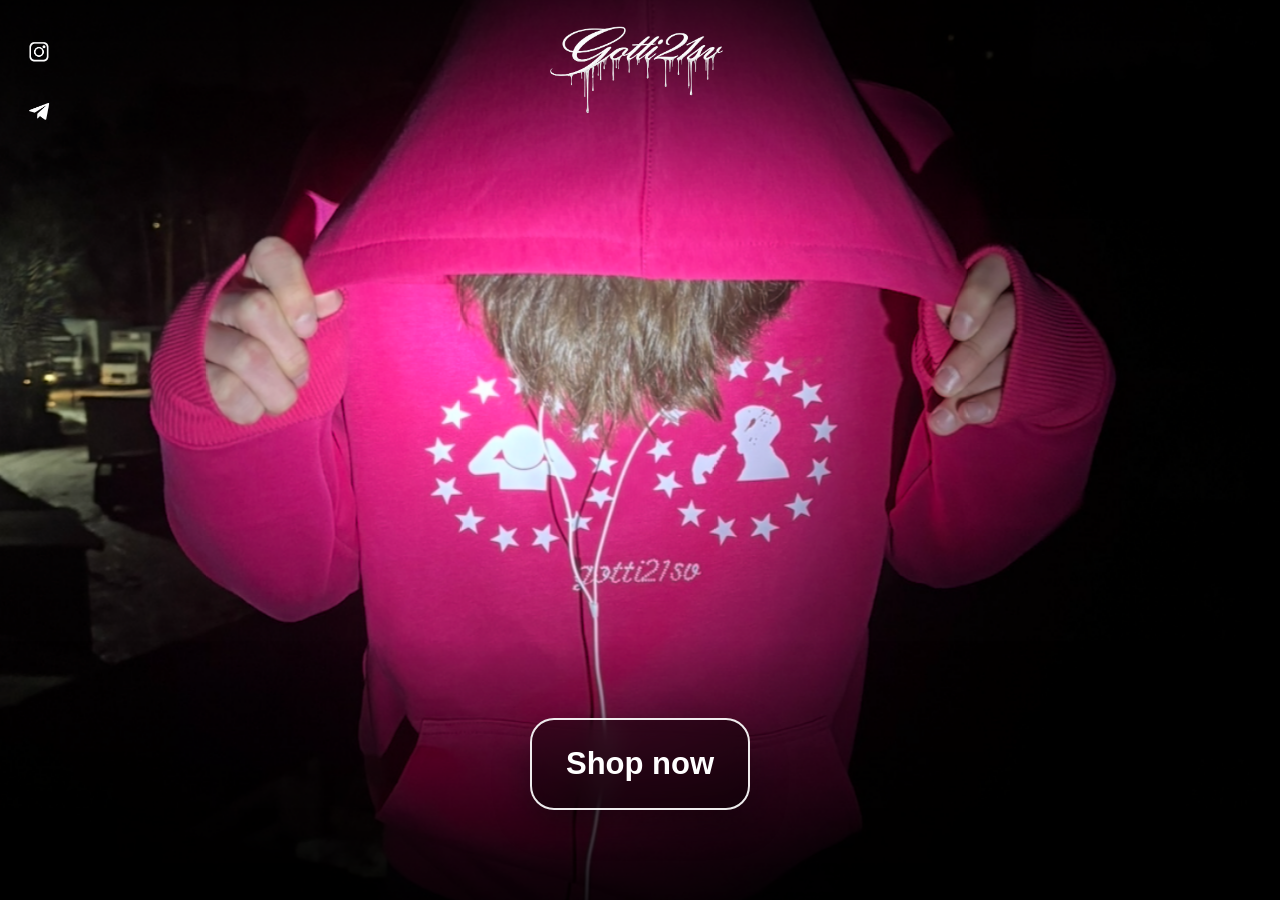
==== commit 446cff2d: "Update index.html" ====
--- a/index.html
+++ b/index.html
@@ -79,7 +79,7 @@
 <img src="55A6A956-B1C3-458C-872C-DF0009CE2A52.png" alt="">
 </a>
 
-<a href="https://t.me/+LqWyzPC7Xio4NTRi" target="_blank">
+<a href="https://t.me/gotti21sv" target="_blank">
 <img src="EF2EF8F2-366C-4B9A-9AF1-0EC807F62225.png" alt="">
 </a>
 
--- a/style.css
+++ b/style.css
@@ -43,15 +43,18 @@
 }
 
 .logo{
-display:block;
-
-width:156px;
-height:auto;
-
-margin:0 auto;
-
-user-select:none;
--webkit-user-drag:none;
+    display:block;
+
+    width:156px;
+    height:auto;
+
+    position:relative;
+    left:-3%;
+
+    user-select:none;
+    -webkit-user-drag:none;
+    
+    pointer-events:none;
 }
 
 /* ---------------- SHOP ---------------- */
@@ -216,35 +219,37 @@
 
 .back{
 
-position:absolute;
-
-left:18px;
-top:50%;
-
-transform:translateY(-50%);
-
-font-size:34px;
-
-font-weight:300;
-
-transition:.25s;
-
-color:#111 !important;
-text-decoration:none !important;
--webkit-tap-highlight-color:transparent;
+    position:absolute;
+
+    left:28px;
+    top:42%;
+
+    transform:translateY(-50%);
+
+    font-size:32px;
+
+    font-weight:300;
+
+    transition:.25s;
+
+    color:#111 !important;
+    text-decoration:none !important;
+    -webkit-tap-highlight-color:transparent;
+
+    z-index:999;
+}
 
 .back:visited{
-color:#111 !important;
+    color:#111 !important;
 }
 
 .back:hover{
-color:#111 !important;
+    color:#111 !important;
+    opacity:.55;
 }
 
 .back:active{
-color:#111 !important;
-}
-
+    color:#111 !important;
 }
 
 .back:hover{
@@ -344,139 +349,94 @@
 
 .options{
 
-display:flex;
-
-justify-content:space-between;
-
-gap:26px;
-
-margin-bottom:38px;
+display:block;
+
+margin-bottom:34px;
 
 }
 
 .option{
-
-flex:1;
-
-}
-
-.label{
-
-font-size:15px;
-
-font-weight:500;
-
-color:#8a8a8a;
-
-margin-bottom:8px;
-
+width:100%;
 }
 
 /* SIZE */
 
 #sizeSelect{
-
+    width:100%;
+    height:58px;
+
+    border:0.8px solid #c8c8c8;
+
+    border-radius:0;
+
+    background:#fff;
+
+    color:#111;
+
+    font-family:"Manrope",sans-serif;
+    font-size:16px;
+    font-weight:500;
+
+    text-align:center;
+    text-align-last:center;
+
+    padding:0 22px;
+
+    appearance:none;
+    -webkit-appearance:none;
+
+    cursor:pointer;
+
+    background-image:url("data:image/svg+xml,%3Csvg xmlns='http://www.w3.org/2000/svg' width='18' height='18' viewBox='0 0 24 24' fill='none' stroke='%23666' stroke-width='2' stroke-linecap='round' stroke-linejoin='round'%3E%3Cpolyline points='6 9 12 15 18 9'/%3E%3C/svg%3E");
+    background-repeat:no-repeat;
+    background-position:right 20px center;
+    background-size:18px;
+}
+
+/* BUY */
+
+.buy-wrap{
 width:100%;
-
-height:46px;
-
-padding:0 12px;
-
-border:1px solid #ececec;
-
-border-radius:12px;
-
-background:#fff;
-
-font-size:16px;
-
-font-family:"Manrope",sans-serif;
-
-outline:none;
-
-}
-
-/* QUANTITY */
-
-.quantity{
-
-width:100%;
-
-height:46px;
-
-display:flex;
-
-align-items:center;
-
-justify-content:space-between;
-
-padding:0 14px;
-
-border:1px solid #ececec;
-
-border-radius:12px;
-
-}
-
-.quantity button{
-
-border:none;
-
-background:none;
-
-font-size:22px;
-
-font-weight:300;
-
-cursor:pointer;
-
-color:#444;
-
-}
-
-#count{
-
-font-size:17px;
-
-font-weight:500;
-
-color:#222;
-
-}
-
-/* BUY */
-
-.buy-wrap{
-
-display:flex;
-
-justify-content:center;
-
 }
 
 #buyButton{
 
-width:72%;
-
-height:50px;
-
-border:none;
-
-border-radius:14px;
-
-background:#222;
-
-color:#fff;
-
-font-size:15px;
-
-font-weight:600;
-
-letter-spacing:2px;
-
-cursor:pointer;
-
-transition:.25s;
+    width:100%;
+
+    height:58px;
+
+    background:#fff;
+
+    color:#111;
+
+    border:0.8px solid #b8b8b8;
+
+    border-radius:0;
+
+    font-family:"Manrope",sans-serif;
+
+    font-size:16px;
+
+    font-weight:500;
+
+    letter-spacing:.5px;
+
+    cursor:pointer;
+
+    transition:.2s ease;
+
+}
+
+#buyButton:hover{
+
+    background:#111;
+    color:#fff;
+
+}
+
+#buyButton:active{
+
+    transform:scale(.99);
 
 }
 
@@ -700,15 +660,13 @@
 
 #buyButton{
 
-width:72%;
-
-height:48px;
-
-font-size:14px;
-
-letter-spacing:1.8px;
-
-}
+width:100%;
+
+height:64px;
+
+font-size:20px;
+
+letter-spacing:2px;
 
 }
 
@@ -1382,7 +1340,7 @@
 }
 
 .new-price{
-    font-weight:500;
+    font-weight:600;
     color:#c92a2a;
     white-space:nowrap;
 }
@@ -1397,12 +1355,12 @@
     position:absolute;
 
     left:28px;
-    top:50%;
+    top:44%;
 
     transform:translateY(-70%);
 
-    width:30px;
-    height:30px;
+    width:34px;
+    height:34px;
 
     display:flex;
     align-items:center;
@@ -1410,6 +1368,10 @@
 
     text-decoration:none;
     color:#111;
+
+    z-index:9999;
+
+    cursor:pointer;
 }
 
 .back-btn svg{
@@ -1426,4 +1388,55 @@
 
 .back-btn:hover svg{
 opacity:.55;
+}
+.options{
+    display:block;
+    margin-bottom:34px;
+}
+
+.option.full-width{
+    width:100%;
+}
+
+.label{
+    display:none;
+}
+.checkout-note{
+
+    margin-top:22px;
+
+    text-align:center;
+
+    font-family:"Manrope",sans-serif;
+
+    font-size:12px;
+
+    line-height:1.7;
+
+    color:#777;
+
+}
+
+.checkout-note p{
+
+    margin:4px 0;
+
+}
+
+.checkout-note a{
+
+    color:#111;
+
+    text-decoration:none;
+
+    font-weight:600;
+
+    transition:.2s;
+
+}
+
+.checkout-note a:hover{
+
+    opacity:.65;
+
 }
